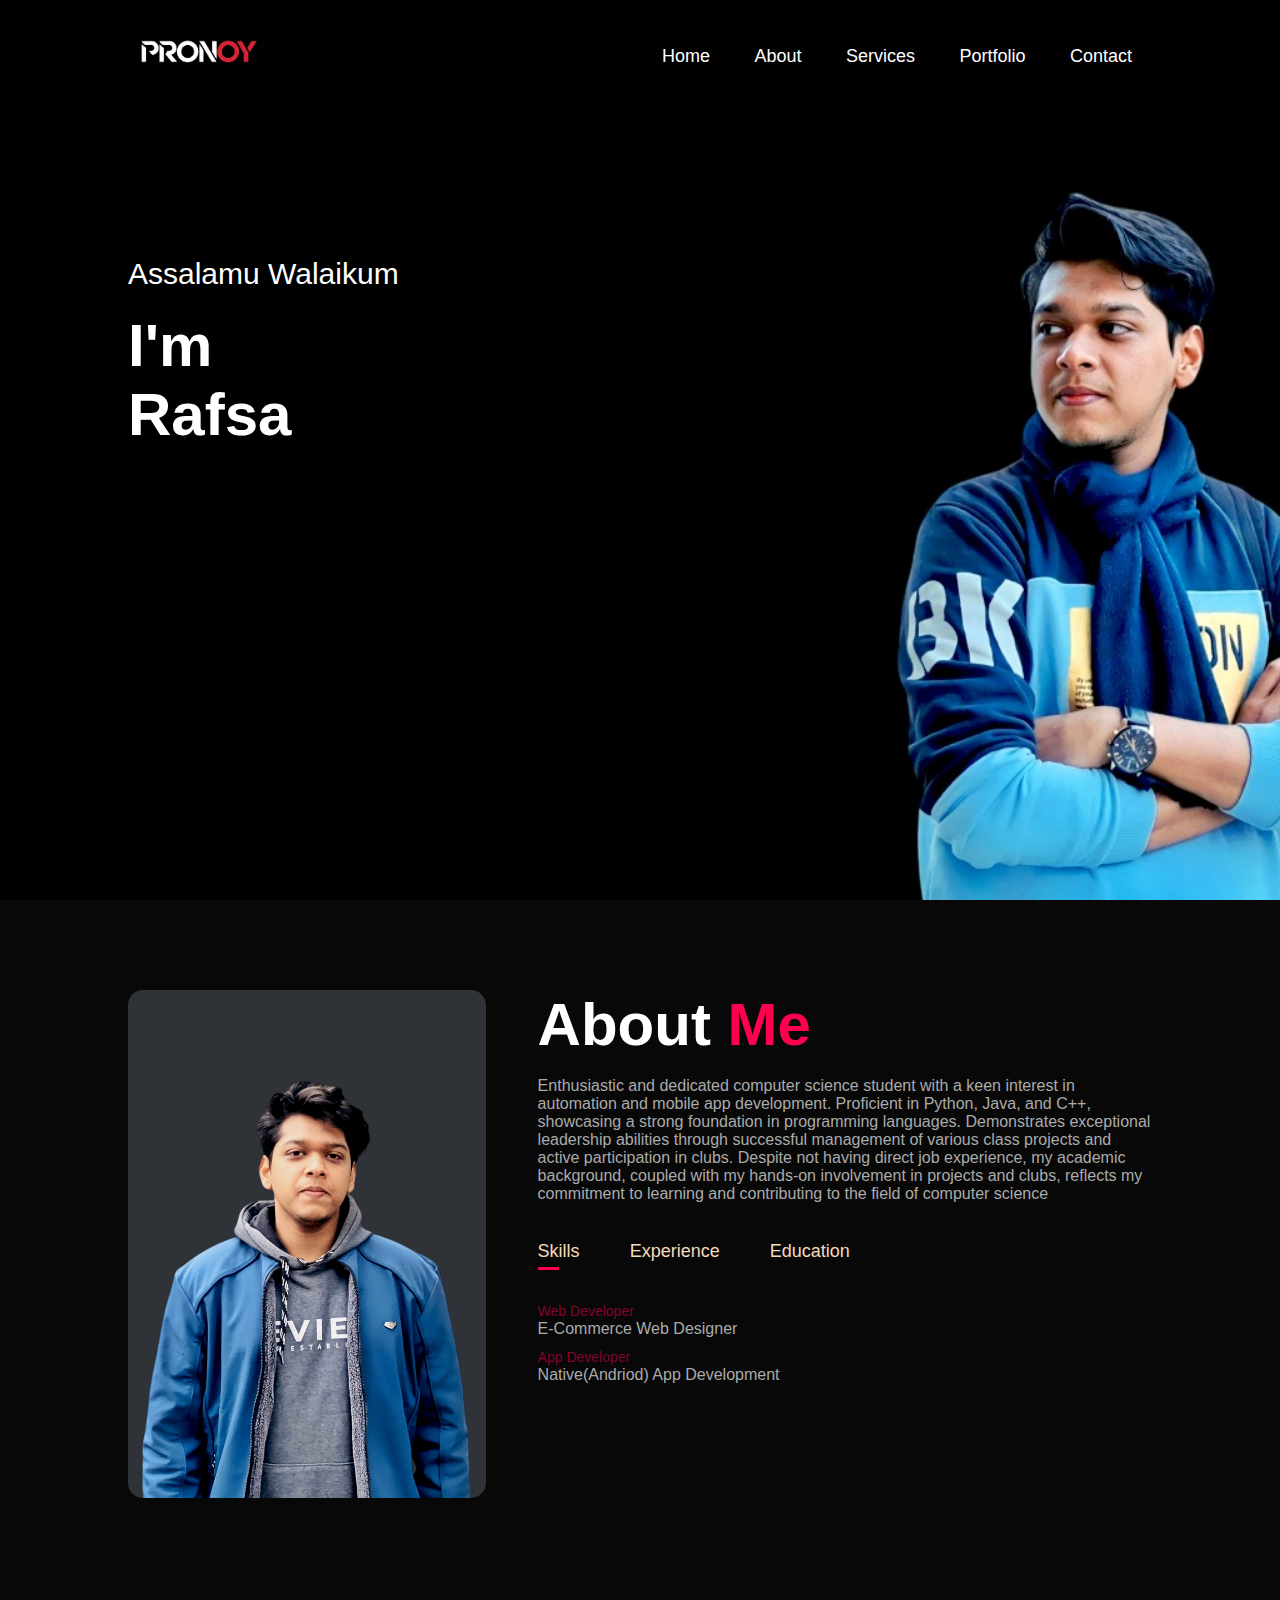
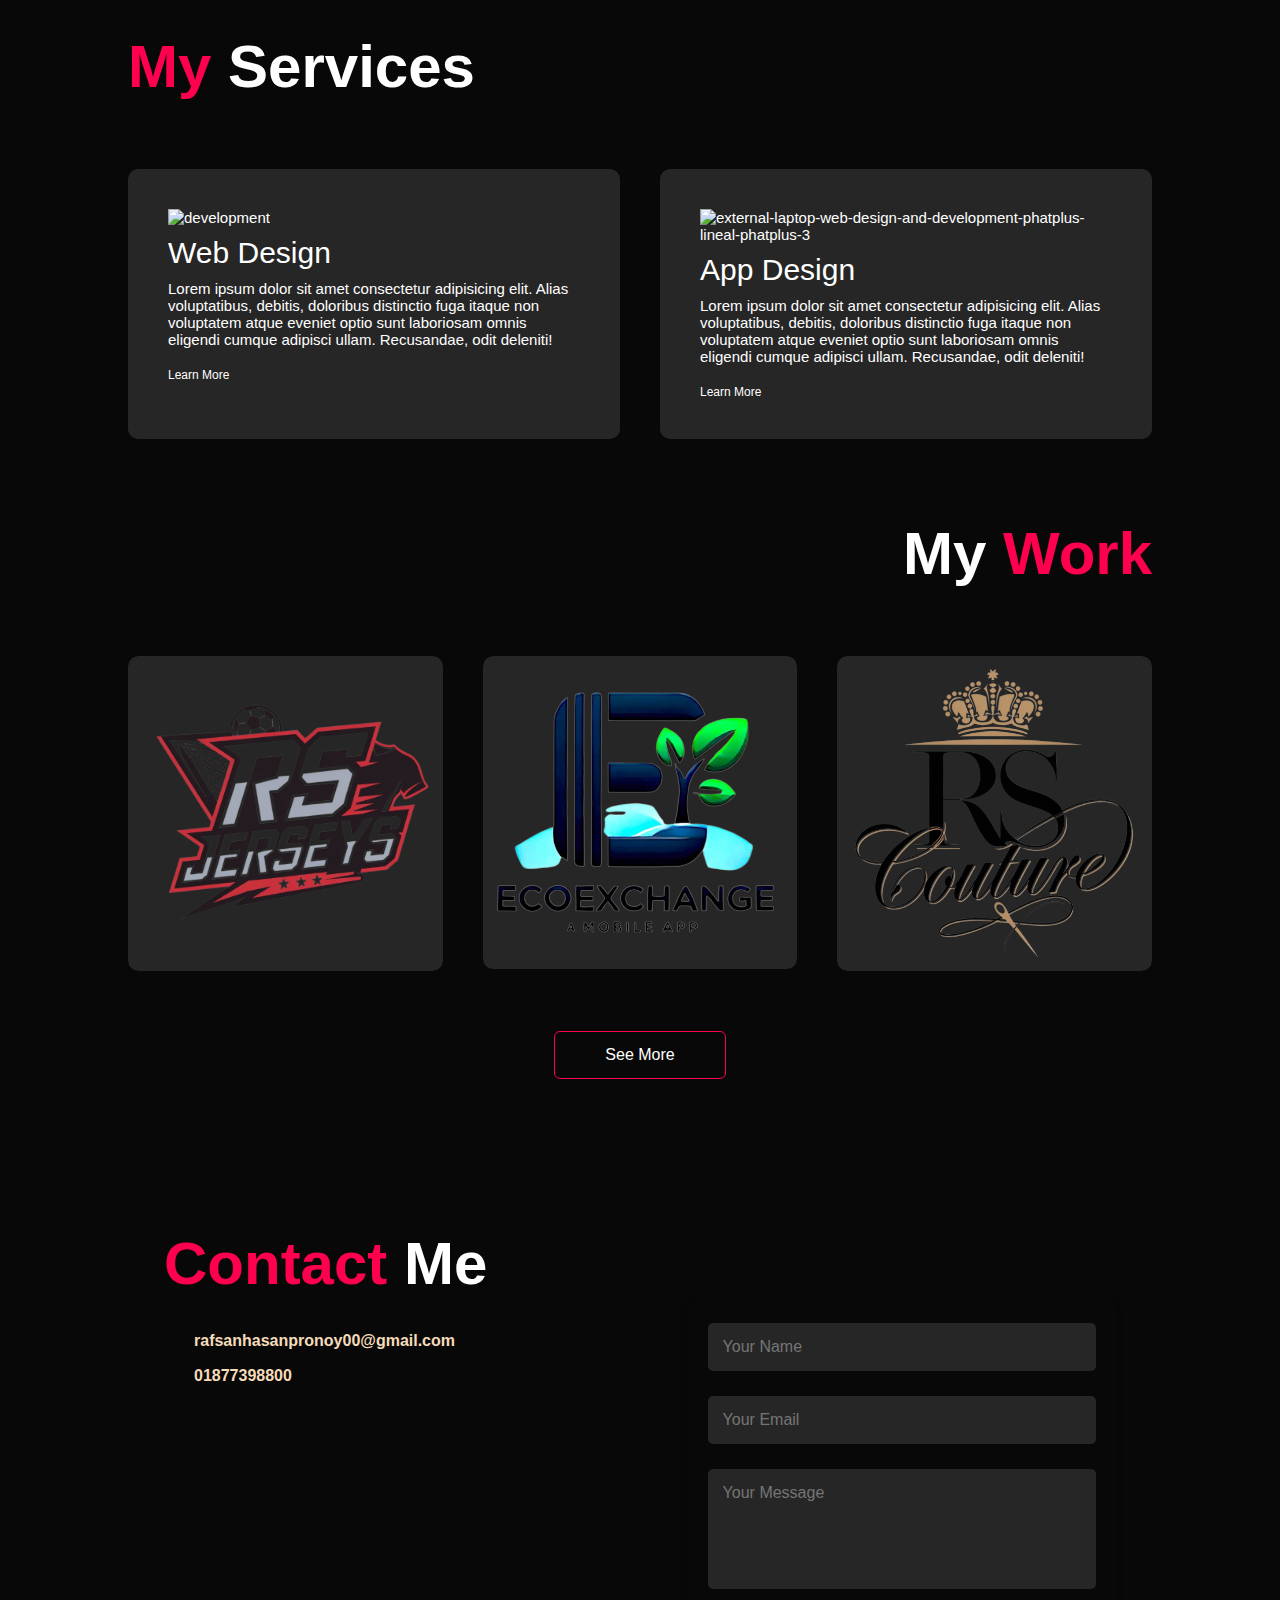
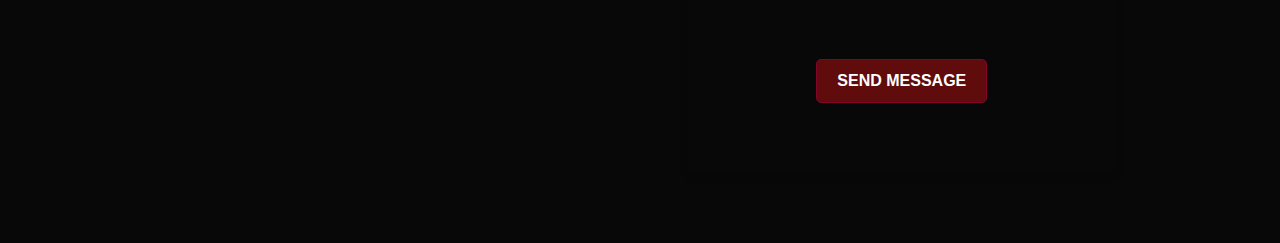
==== PortFolio/index.html @ a1f4406a "Added the Folder" ====
<!DOCTYPE html>
<html lang="en">
<head>
    <meta charset="UTF-8">
    <meta name="viewport" content="width=device-width, initial-scale=1.0">
    <title>Rafsan Hasan Pronoy-Portfolio</title>
    <link rel="stylesheet" href="style.css">
    <script src="https://kit.fontawesome.com/f8e5236bc0.js" crossorigin="anonymous"></script>
</head>
<body>
    <div id="header">
        <div class="container">
          <nav>
            <img src="a-logo-with-the-text-pronoy-the-first-th_iyQfqM7hSHeRl-W7BMYCXw_O1DwcNFFSsayXxVhiLNbMA.jpeg" class="logo">
            <ul>
              <li><a href="#header">Home</a></li>
              <li><a href="#about">About</a></li>
              <li><a href="#services">Services</a></li>
              <li><a href="#portfolio">Portfolio</a></li>
              <li><a href="#contact">Contact</a></li>
            </ul>
          </nav>
          <div class="header-text">
            <p>Assalamu Walaikum </p>
            <h1>I'm <br> <span id="white-text"></span> <span id="red-text"></span></h1>

          </div>
        </div>
    </div>
      


      <div id="about">
        <div class="container">
          <div class="row">
            <div class="aboutc1">
             <img src="WhatsApp Image 2025-01-14 at 8.00-Photoroom (3).jpg" alt="">
            </div>
            <div class="aboutc2">
              <h1 class="subtitle">About <span>Me</span></h1><br>
                 <p>Enthusiastic and dedicated computer science student with a keen interest in automation and mobile app development.

                 Proficient in Python, Java, and C++, showcasing a strong foundation in programming languages. Demonstrates exceptional leadership abilities through successful management of various class projects and active participation in clubs.
  
                 Despite not having direct job experience, my academic background, coupled with my hands-on involvement in projects and clubs, reflects my commitment to learning and contributing to the field of computer science</p>           <br>
            <div class="tabtitles">
              <p class="tablinks activelinks" onclick="opentab('skill')">Skills</p>
              <p class="tablinks" onclick="opentab('experience')">Experience</p>
              <p class="tablinks" onclick="opentab('education')">Education</p>

            </div>
            <div class="tabcontents active" id="skill">
              <ul>
                <li><span>Web Developer</span><br>E-Commerce Web Designer</li>
                <li><span>App Developer</span><br>Native(Andriod) App Development</li>
              </ul>
            </div>
            <div class="tabcontents" id="experience">
              <ul>
                <li><span>Web Developer</span><br>FreeLance</li>
                <li><span>App Developer</span><br>FreeLance</li>
              </ul>
            </div>
            <div class="tabcontents" id="education">
              <ul>
                <li><span>Web Developer</span><br>E-Commerce Web Designer</li>
                <li><span>App Developer</span><br>Native(Andriod) App Development</li>
              </ul>
            </div>
            </div>
          </div>
        </div>
      </div>


      <div id="services">
        <div class="container">
          <h1 class="subtitle"><span>My</span> Services</h1><br>
             <div class="servicelist">
              
              <div>
                <img width="64" height="64" src="https://img.icons8.com/pulsar-line/48/FA5252/development.png" alt="development"/>                <h2>Web Design</h2>
                <p>Lorem ipsum dolor sit amet consectetur adipisicing elit. Alias voluptatibus, debitis, doloribus distinctio fuga itaque non voluptatem atque eveniet optio sunt laboriosam omnis eligendi cumque adipisci ullam. Recusandae, odit deleniti!</p>
                <a href="#">Learn More</a>
              </div>

              <div>
                <img width="64" height="64" src="https://img.icons8.com/external-phatplus-lineal-phatplus/64/FA5252/external-laptop-web-design-and-development-phatplus-lineal-phatplus-3.png" alt="external-laptop-web-design-and-development-phatplus-lineal-phatplus-3"/>
                <h2>App Design</h2>
                <p>Lorem ipsum dolor sit amet consectetur adipisicing elit. Alias voluptatibus, debitis, doloribus distinctio fuga itaque non voluptatem atque eveniet optio sunt laboriosam omnis eligendi cumque adipisci ullam. Recusandae, odit deleniti!</p>
                <a href="#">Learn More</a>
              </div>
             </div>
        </div>
      </div>


      <div id="portfolio">

        <div class="container">
          <h1 class="subtitle">My <span>Work</span></h1><br>
       
          <div class="worklist">
            <div class="work">
              <img src="work1.png" alt="">
              <div class="layer">
               <h3>Rs Jerseys - An-E-Commerce-Website-for-Jerseys</h3>
               <p>Rs Jerseys is a premier online retail platform specializing in a wide array of high-quality jerseys. Our website serves as the ultimate destination for jersey enthusiasts, offering a diverse selection of products from various sports teams and seasons.
               </p>
               <a href="https://github.com/RH-Pronoy/Rs-Jerseys-An-E-Commerce-Website-for-Jerseys"><i class="fa fa-external-link" aria-hidden="true"></i>
               </a>
              </div>
            </div>

            <div class="work">
              <img src="work2.png">
              <div class="layer">
                <h3>Eco-Exchange - MObile App</h3>
                <p>Lorem, ipsum dolor sit amet consectetur adipisicing elit. Illo, aperiam explicabo, voluptate animi asperiores architecto commodi, provident magnam hic vero cumque nihil quis repudiandae ducimus. Suscipit iste vel earum possimus.
 
                </p>
                <a href="#"><i class="fa fa-external-link" aria-hidden="true"></i>
                </a>
               </div>
            </div>

            <div class="work">
              <img src="work3.png">
              <div class="layer">
                <h3>Rs Couture - Redefining-Online-Clothing-Shopping</h3>
                <p>Rs Couture is a dynamic e-commerce platform that redefines the shopping experience for fashion enthusiasts. With an extensive collection of apparel for men, women, and children, the website is designed to cater to diverse tastes and preferences, offering something for everyone.
                </p>
                <a href="https://github.com/RH-Pronoy/Rs-Couture-Redefining-Online-Clothing-Shopping"><i class="fa fa-external-link" aria-hidden="true"></i>
                </a>
               </div>
              </div>
            </div>
          </div>
          <a href="https://github.com/RH-Pronoy?tab=repositories" class="btn">See More</a>
        </div>
      </div>

      <div id="contact">
        <div class="container">
          <h1 class="subtitle"><span>Contact</span> Me</h1>
            <div class="row">
                <div class="contact-left">
                    
                    <p><i class="fas fa-envelope"></i> rafsanhasanpronoy00@gmail.com</p>
                    <p><i class="fas fa-phone-alt"></i> 01877398800</p>
                    <div class="social-icons">
                        <a href="https://www.facebook.com/rafsanhasan.pronoy.9"><i class="fab fa-facebook"></i></a>
                        <a href="https://x.com/Rafsanpronoy"><i class="fa-brands fa-x-twitter"></i></a>
                        <a href="https://www.instagram.com/rafsanhasanpronoy/"><i class="fab fa-instagram"></i></a>
                        <a href="https://github.com/RH-Pronoy"><i class="fa-brands fa-github"></i></a>
                    </div>
                </div>
                <div class="contact-right">
                  <form action="submit_form.php" method="post">
                    <input type="text" name="name" placeholder="Your Name" required />
                    <input type="email" name="email" placeholder="Your Email" required />
                    <textarea name="message" placeholder="Your Message" rows="5" required></textarea>
                    <button type="submit" class="btn">Send Message</button>
                </form>
                
              </div>
              
            </div>
        </div>
    </div>
    


      
      <script>
        var tablinks = document.getElementsByClassName("tablinks");
        var tabcontents = document.getElementsByClassName("tabcontents");
      
        function opentab(tabname) {
          for (tablink of tablinks) {
            tablink.classList.remove("activelinks");
          }
          for (tabcontent of tabcontents) {
            tabcontent.classList.remove("active");
          }
          event.currentTarget.classList.add("activelinks");
          document.getElementById(tabname).classList.add("active");
        }
       
  document.addEventListener("DOMContentLoaded", () => {
    const firstPart = "Rafsan Hasan"; // White text
    const secondPart = "Pronoy"; // Red text

    const whiteSpan = document.getElementById("white-text");
    const redSpan = document.getElementById("red-text");

    let firstIndex = 0; // Index for the first part
    let secondIndex = 0; // Index for the second part

    function typeFirstPart() {
      if (firstIndex < firstPart.length) {
        whiteSpan.textContent += firstPart[firstIndex];
        firstIndex++;
        setTimeout(typeFirstPart, 150); // Adjust speed as needed
      } else {
        typeSecondPart(); // Start typing the second part
      }
    }

    function typeSecondPart() {
      if (secondIndex < secondPart.length) {
        redSpan.textContent += secondPart[secondIndex];
        secondIndex++;
        setTimeout(typeSecondPart, 150); // Adjust speed as needed
      }
    }

    typeFirstPart(); // Start typing the first part
  });
</script>

     
      
</body>
</html>
---- PortFolio/style.css ----
*{
    margin: 0;
    padding: 0;
    font-family: 'Poppins',sans-serif;
    box-sizing: border-box;
}


body{
    background: #080808;
    color: #fff;
}



#header{
    width: 100%;
    height: 100vh;
    background-size: cover;
    background-image: url(WhatsApp\ Image\ 2025-01-14\ at\ 8.00-Photoroom.jpg);
    background-position: center;
}
.container{
    padding: 10px 10%;
}
nav{
    display: flex;
    align-items: center;
    justify-content: space-between;
    flex-wrap: wrap;
}

.logo{
    width: 140px;
}

nav ul li{
    display: inline-block;
    list-style: none;
    margin: 10px 20px;
}
nav ul li a{
    color: #fff;
    text-decoration: none;
    font-size: 18px;
    position: relative;
}

nav ul li a::after{
    content: '';
    width: 0;
    height: 3px;
    background: #ff004f;
    position: absolute;
    left: 0;
    bottom: -6px;
    transition: 0.5s;
}

nav ul li a:hover::after{
width: 100%;
}
.header-text{
    margin-top: 15%;
    font-size: 30px;
}

  
.header-text h1{
    margin-top: 20px;
    font-size: 60px;
}

.header-text h1 span{
    color: #ff004f;
}

#white-text {
    color: white;
  }
  
  #red-text {
    color: red;
  }
  
#about{
    padding: 80px 0;
    color: #ababab;
}
.row{
    display: flex;
    justify-content: space-between;
    flex-wrap: wrap;
}
.aboutc1{
    flex-basis: 35%;
}
.aboutc1 img{
    width: 100%;
    border-radius: 15px;
}
.aboutc2{
    flex-basis: 60%;
}
.subtitle{
    font-size: 60px;
    font-weight: 600;
    color: #fff;
}
.aboutc2 h1 span{
    color: #ff004f;
}
.tabtitles{
display: flex;
margin: 20px 0 40px;
color: #f5dbb9;
}
.tablinks{
margin-right: 50px;
font-size: 18px;
font-weight: 500;
cursor: pointer;
position: relative;
}
.tablinks::after{
    content: '';
    width: 0;
    height: 3px;
    background: #ff004f;
    position: absolute;
    left: 0;
    bottom: -8px;
    transition: 0.5s;
}
.tablinks.activelinks::after{
width: 50%;
}

.tabcontents ul li{
    list-style: none;
    margin: 10px 0;
}
.tabcontents ul li span{
   color: #83032c;
   font-size: 14px;
}


.tabcontents{
    display: none;
}
.tabcontents.active{
    display: block;
    }
    
#services h1 span{
        color: #ff004f;
    }

#services{
    padding: 30px 0;
}

.servicelist{
    display: grid;
    grid-template-columns: repeat(auto-fit, minmax(250px,1fr));
    grid-gap: 40px;
    margin-top: 50px;

}

.servicelist div{
    background: #262626;
    padding: 40px;
    font-size: 15px;
    font-weight: 300;
    border-radius: 10px;
    transition: background 0.5s, transform 0.5s;
}
.servicelist div img{
    margin-bottom: 10px;
 }

 .servicelist div h2{
    font-size: 30px;
    font-weight: 500;
    margin-bottom: 10px;
 }

 .servicelist div a{
    font-size: 12px;
    margin-top: 20px;
    text-decoration: none;
    color:#fff;
    display: inline-block;
 }

 .servicelist div:hover{
    background: #7f0a2f;
   transform: translateY(-10px);
}


#portfolio{
    padding: 30px 0;
}
#portfolio h1{
    text-align: right;
}
#portfolio h1 span{
    color: #ff004f;
}
.worklist{
    display: grid;
    grid-template-columns: repeat(auto-fit, minmax(250px,1fr));
    grid-gap: 40px;
    margin-top: 50px;

}

.work{
    border-radius: 10px;
    position: relative;
    overflow: hidden;
}

.work img{
    border-radius: 10px;
    width: 100%;
    display: block;
    background-color: #262626;
    transition: 0.5s;
}
.layer {
    width: 100%;
    height: 0;
    background: linear-gradient(rgba(0, 0, 0, 0.6), #8e0933);
    border-radius: 10px;
    position: absolute;
    left: 0;
    bottom: 0;
    overflow: hidden;
    display: flex;
    align-items: center;
    justify-content: center;
    flex-direction: column;
    padding: 0 40px;
    text-align: center;
    font-size: 14px;
    transition: height 0.5s;
}
.layer h3{
    font-weight: 500;
    margin-bottom: 20px;
}
.layer a{
    margin-top: 20px;
    color: #8e0933;
    text-decoration: none;
    font-size: 18px;
    line-height: 60px;
    background: #f5dbb9;
    width: 60px;
    height: 60px;
    border-radius: 50%;
    text-align: center;
}
.work:hover img{
    transform: scale(1.1);
}
.work:hover .layer{
   height: 100%;
}
.btn {
    display: block;
    margin: 50px auto;
    width: fit-content;
    border: 1px solid #ff004f;
    padding: 14px 50px;
    border-radius: 6px;
    text-decoration: none;
    color: #fff;
    transition: background 0.5s;
}

.btn:hover {
    background: #ff004f;
}


/* General Styles */
#contact {
    padding: 50px 20px;
   
}

#contact h1 span{
    color: #ff004f;
}
#contact .container {
    max-width: 1200px;
    margin: 10px auto;
}

#contact .row {
    display: flex;
    align-items: flex-start;
    justify-content: space-between;
    flex-wrap: wrap;
}

/* Contact Left Styling */
.contact-left {
    flex: 1;
    max-width: 45%;
    padding: 20px;
}

.contact-left {
    font-size: 36px;
    font-weight: bold;
    color: #fff;
    margin-bottom: 20px;
}

.contact-left p {
    font-size: 16px;
    color: #f5dbb9;
    line-height: 1.6;
    margin: 10px 0;
    display: flex;
    align-items: center;
    gap: 10px;
}

.contact-left p i {
    font-size: 18px;
    color: #ff004f;
}

.contact-left .social-icons {
    margin-top: 20px;
}

.contact-left .social-icons a {
    font-size: 20px;
    color: #555;
    margin: 0 10px;
    text-decoration: none;
    transition: color 0.3s ease;
}

.contact-left .social-icons a:hover {
    color: #ff004f;
}

/* Contact Right Styling */
.contact-right {
    flex: 1;
    max-width: 45%;
    padding: 20px;
    box-shadow: 0px 4px 10px rgba(0, 0, 0, 0.1);
    border-radius: 8px;
}

.contact-right form {
    display: flex;
    flex-direction: column;
    gap: 15px;
}

.contact-right input,
.contact-right textarea {
    width: 100%;
    padding: 15px;
    border: 0px;
    background: #262626;
    border-radius: 5px;
    font-size: 16px;
    outline: none;
    margin: 5px 0px;
    color: #fff;
}

.contact-right input:focus,
.contact-right textarea:focus {
    border-color: #ff004f;
}

.contact-right textarea {
    resize: none;
}

.contact-right .btn {
    display: inline-block;
    background: #600c0c;
    color: #fff;
    padding: 12px 20px;
    font-size: 16px;
    font-weight: bold;
    text-transform: uppercase;
    border-radius: 5px;
    cursor: pointer;
    transition: background 0.3s ease;
    border-color: #83032c;
}

.contact-right .btn:hover {
    background: #e00045;
}

/* Responsive Design */
@media (max-width: 768px) {
    #contact .row {
        flex-direction: column;
    }

    .contact-left,
    .contact-right {
        max-width: 100%;
        flex: 1 1 100%;
        text-align: center;
    }

    .contact-right {
        margin-top: 20px;
    }
}
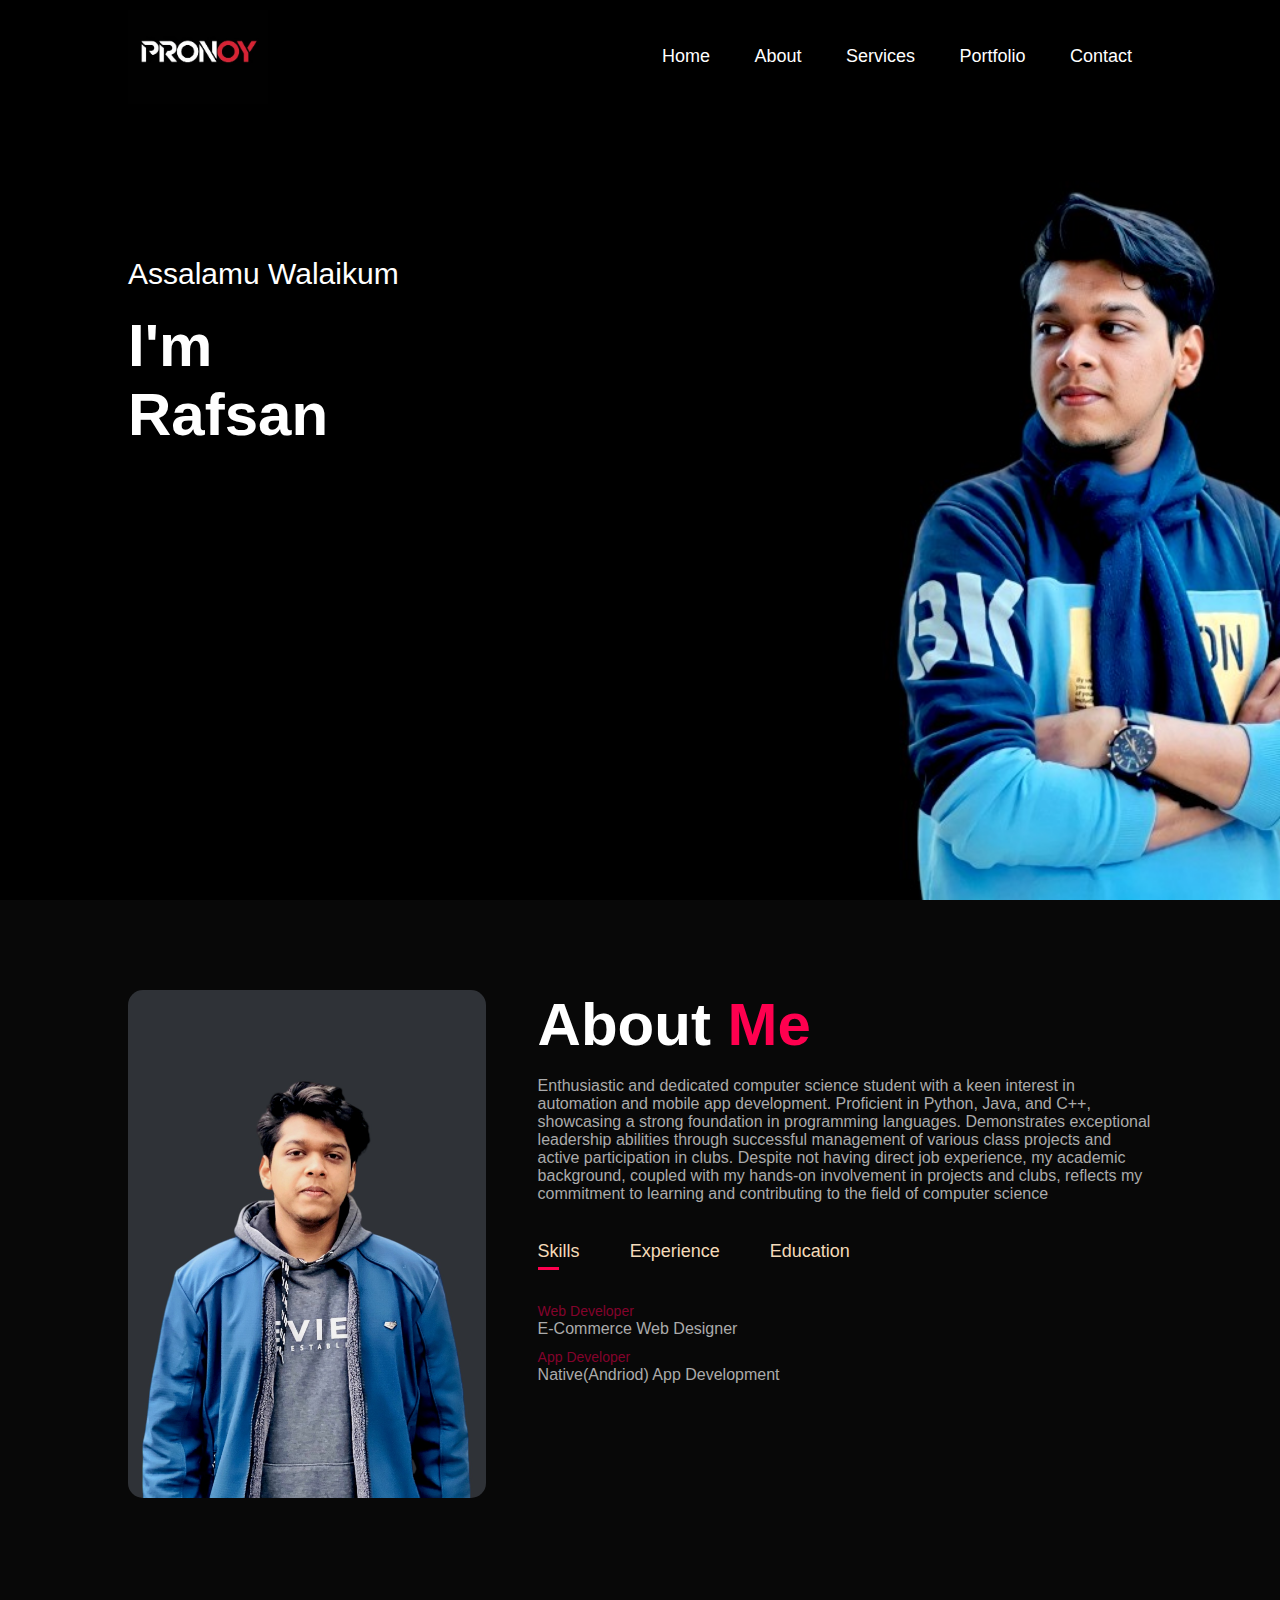
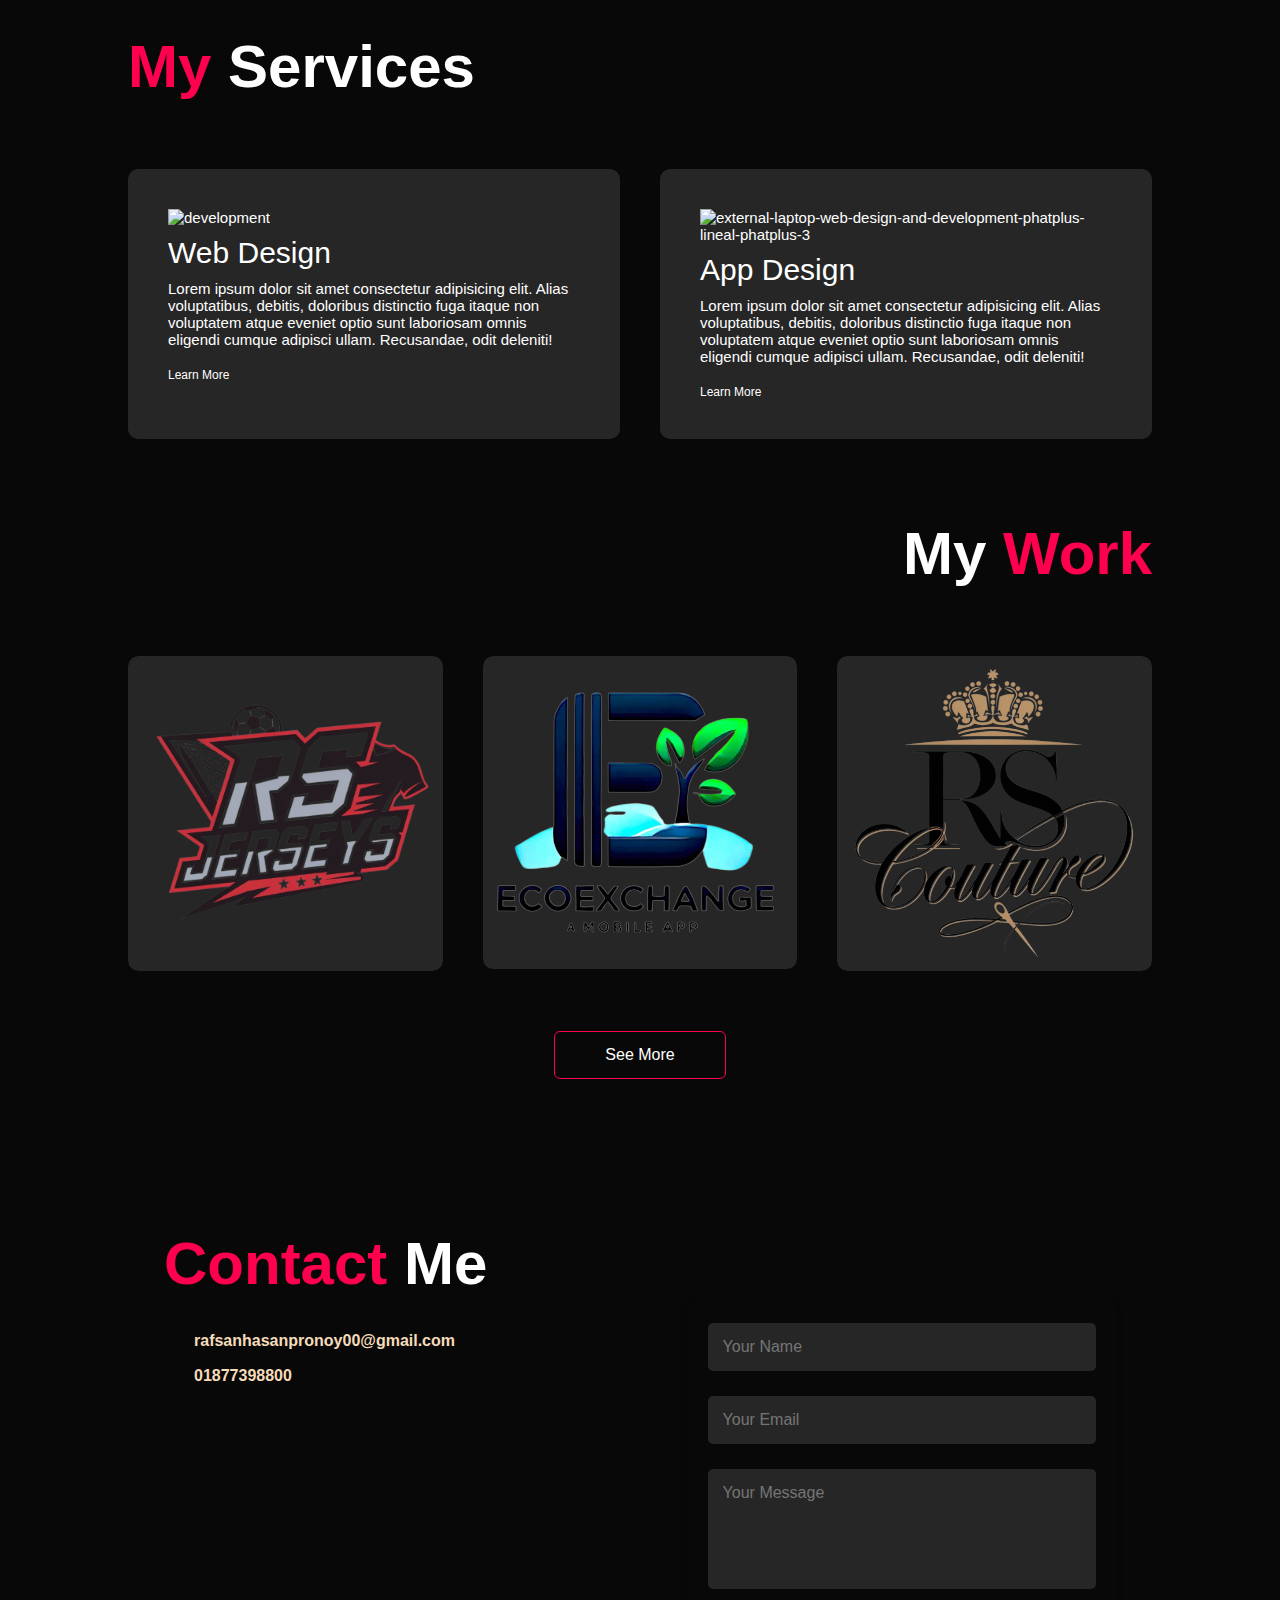
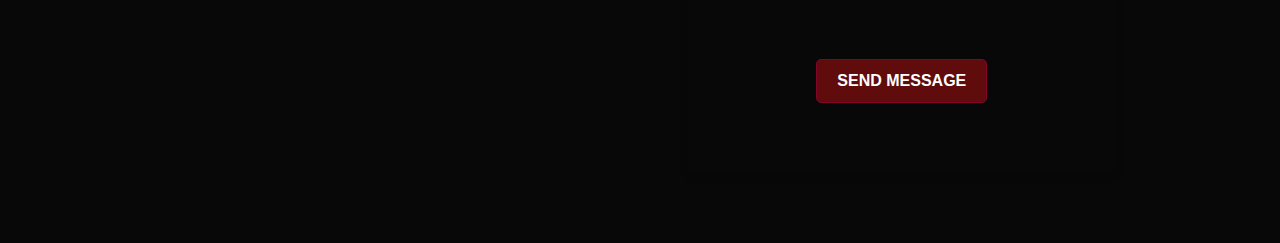
==== commit 817da830: "Added the Link of Rs Jersey" ====
--- a/PortFolio/index.html
+++ b/PortFolio/index.html
@@ -107,7 +107,7 @@
                <h3>Rs Jerseys - An-E-Commerce-Website-for-Jerseys</h3>
                <p>Rs Jerseys is a premier online retail platform specializing in a wide array of high-quality jerseys. Our website serves as the ultimate destination for jersey enthusiasts, offering a diverse selection of products from various sports teams and seasons.
                </p>
-               <a href="https://github.com/RH-Pronoy/Rs-Jerseys-An-E-Commerce-Website-for-Jerseys"><i class="fa fa-external-link" aria-hidden="true"></i>
+               <a href="http://rsjersey.42web.io"><i class="fa fa-external-link" aria-hidden="true"></i>
                </a>
               </div>
             </div>
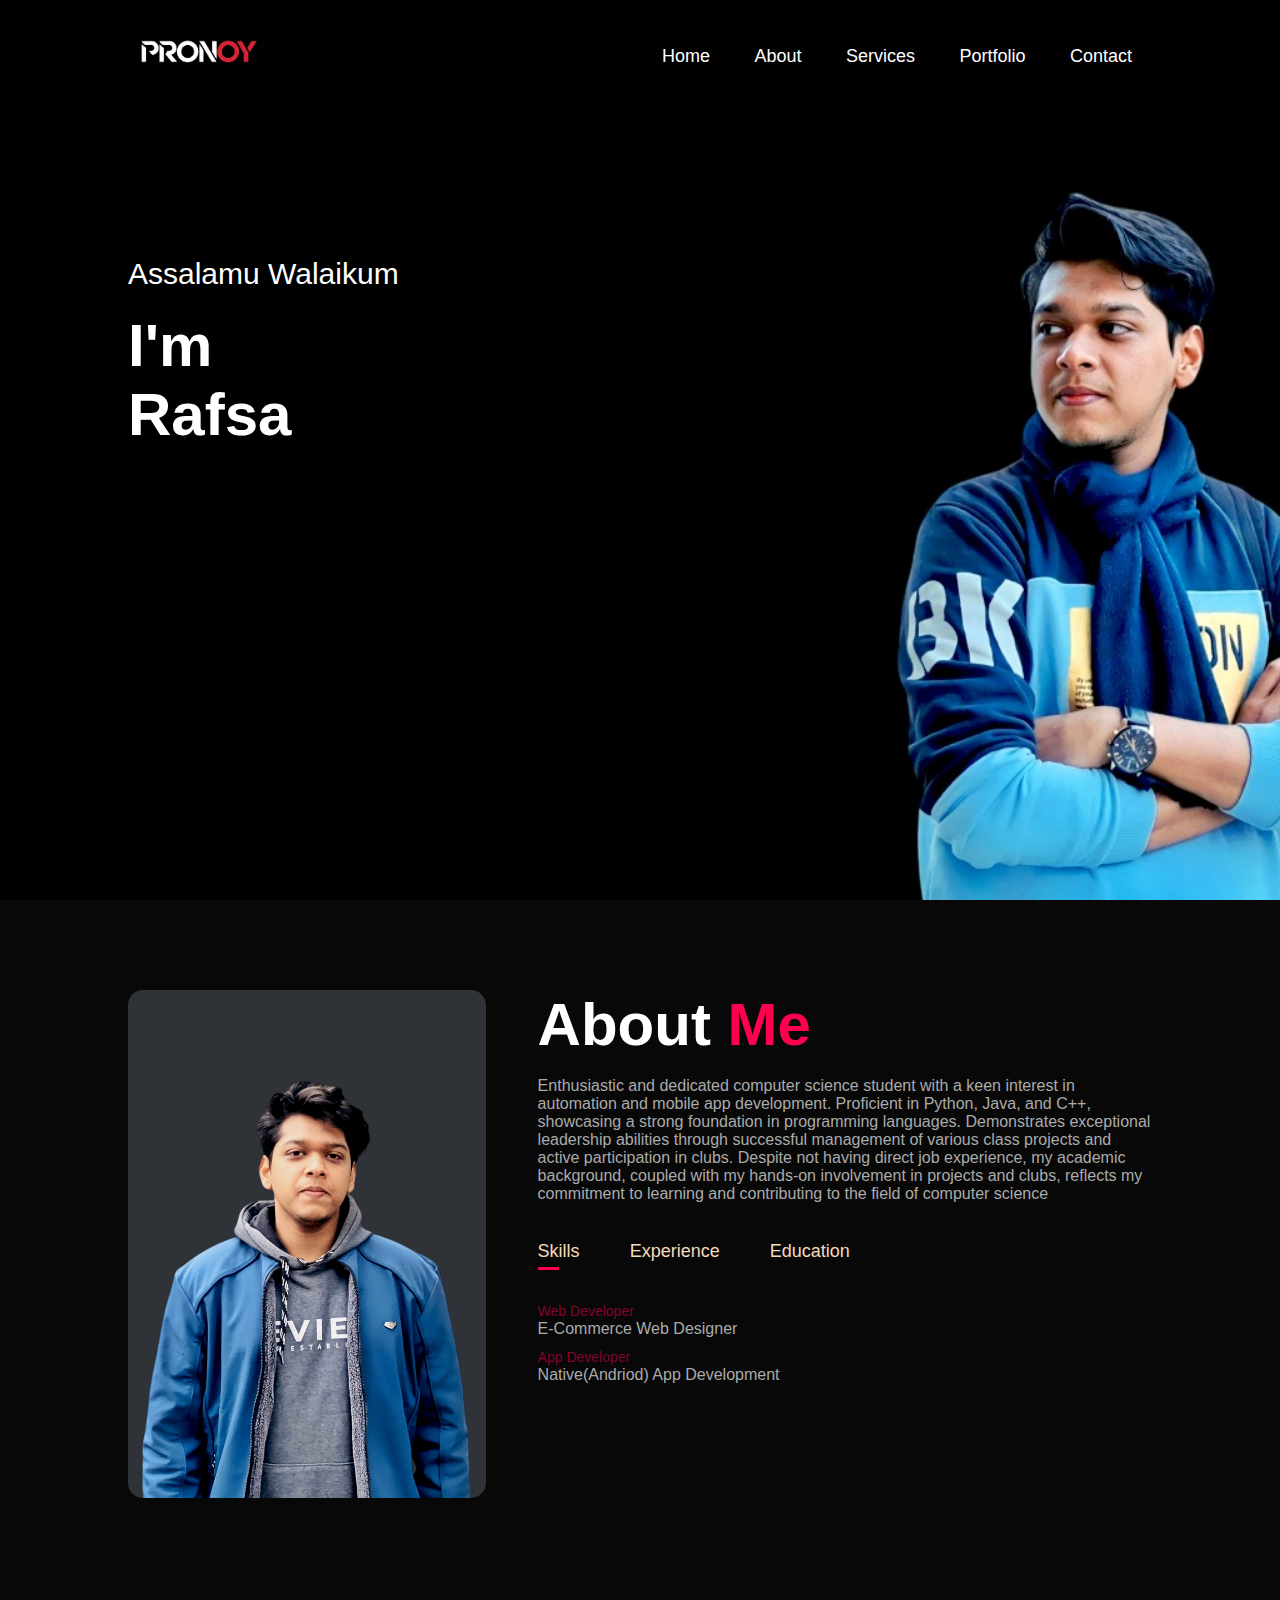
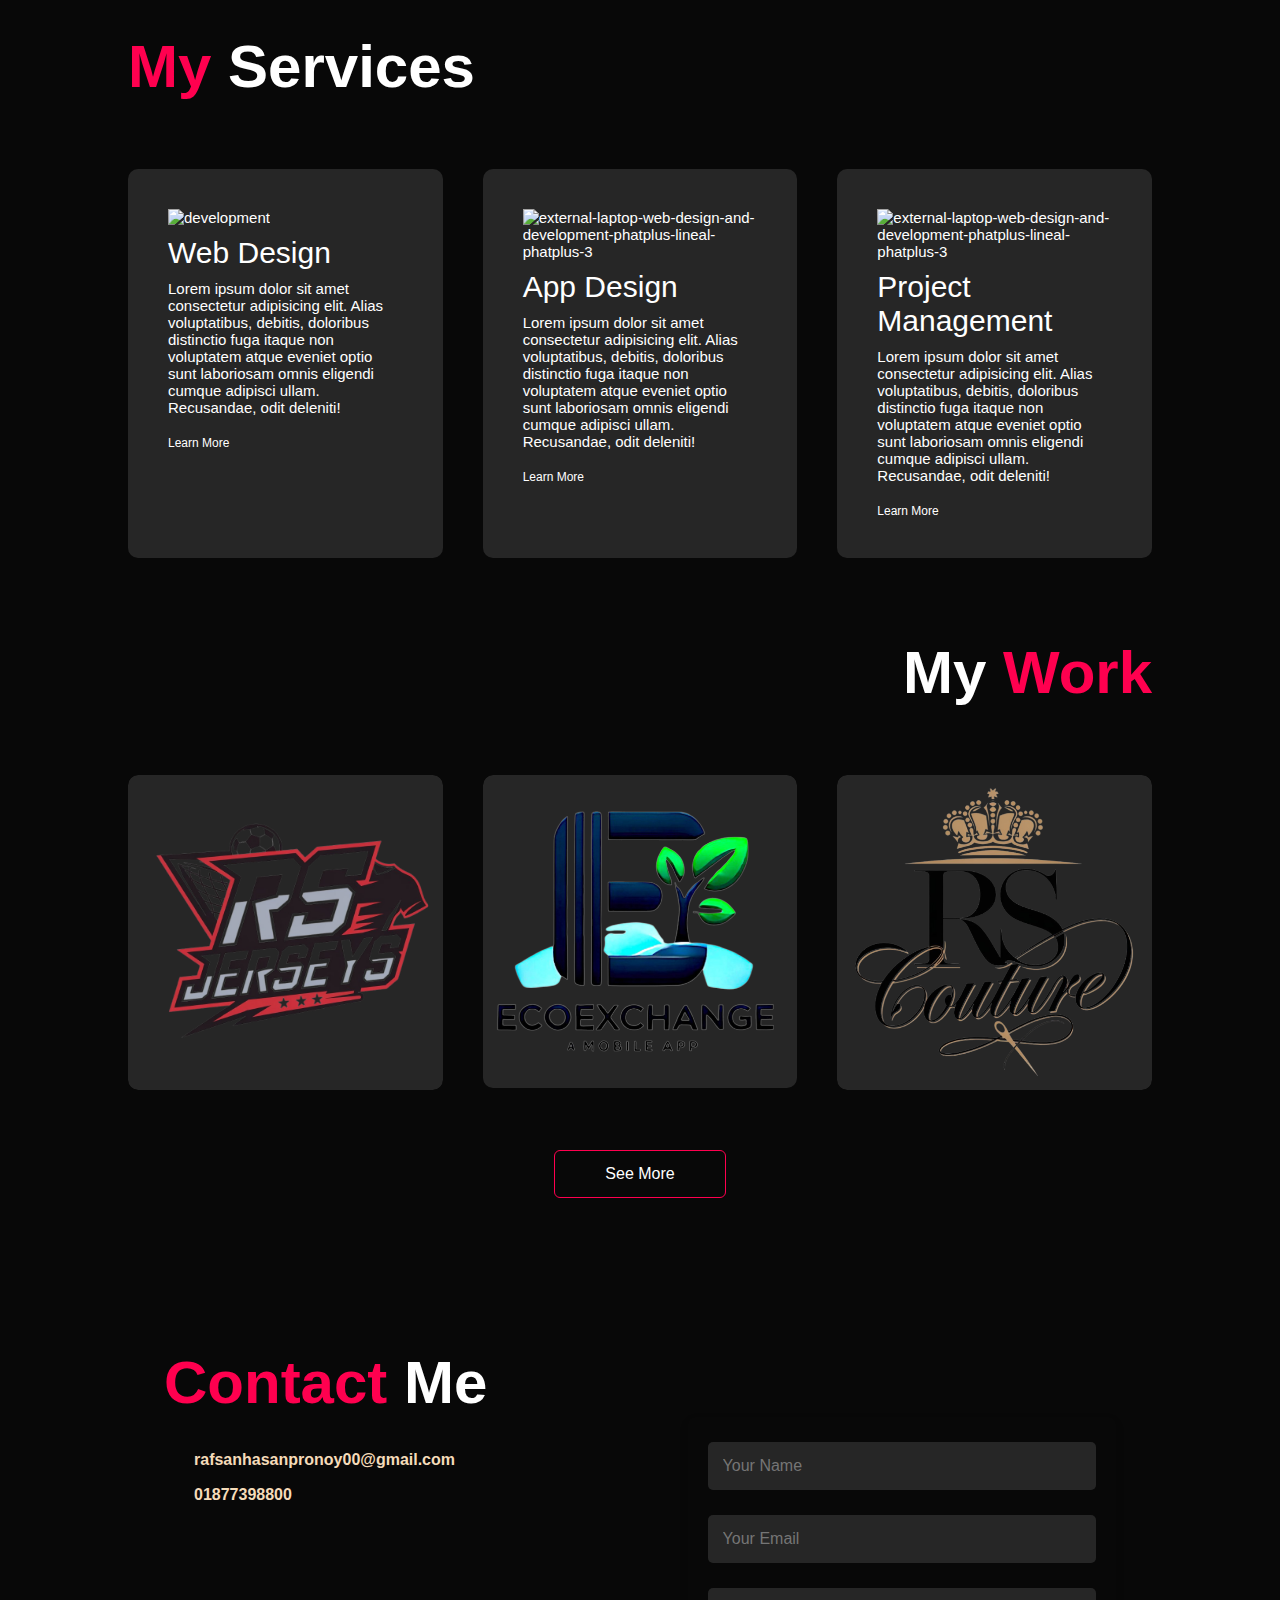
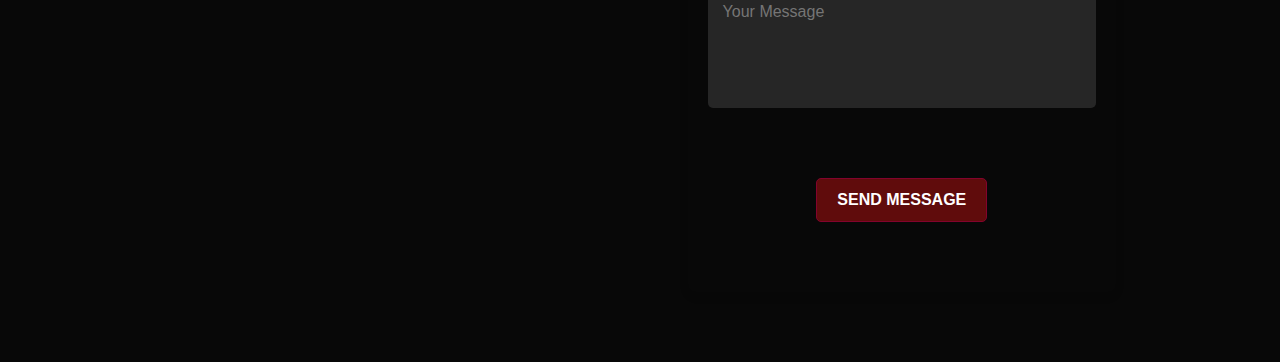
==== commit 7e8c535d: "Added A new service" ====
--- a/PortFolio/index.html
+++ b/PortFolio/index.html
@@ -87,6 +87,13 @@
               <div>
                 <img width="64" height="64" src="https://img.icons8.com/external-phatplus-lineal-phatplus/64/FA5252/external-laptop-web-design-and-development-phatplus-lineal-phatplus-3.png" alt="external-laptop-web-design-and-development-phatplus-lineal-phatplus-3"/>
                 <h2>App Design</h2>
+                <p>Lorem ipsum dolor sit amet consectetur adipisicing elit. Alias voluptatibus, debitis, doloribus distinctio fuga itaque non voluptatem atque eveniet optio sunt laboriosam omnis eligendi cumque adipisci ullam. Recusandae, odit deleniti!</p>
+                <a href="#">Learn More</a>
+              </div>
+
+              <div>
+                <img width="64" height="64" src="https://img.icons8.com/external-phatplus-lineal-phatplus/64/FA5252/external-laptop-web-design-and-development-phatplus-lineal-phatplus-3.png" alt="external-laptop-web-design-and-development-phatplus-lineal-phatplus-3"/>
+                <h2>Project Management</h2>
                 <p>Lorem ipsum dolor sit amet consectetur adipisicing elit. Alias voluptatibus, debitis, doloribus distinctio fuga itaque non voluptatem atque eveniet optio sunt laboriosam omnis eligendi cumque adipisci ullam. Recusandae, odit deleniti!</p>
                 <a href="#">Learn More</a>
               </div>
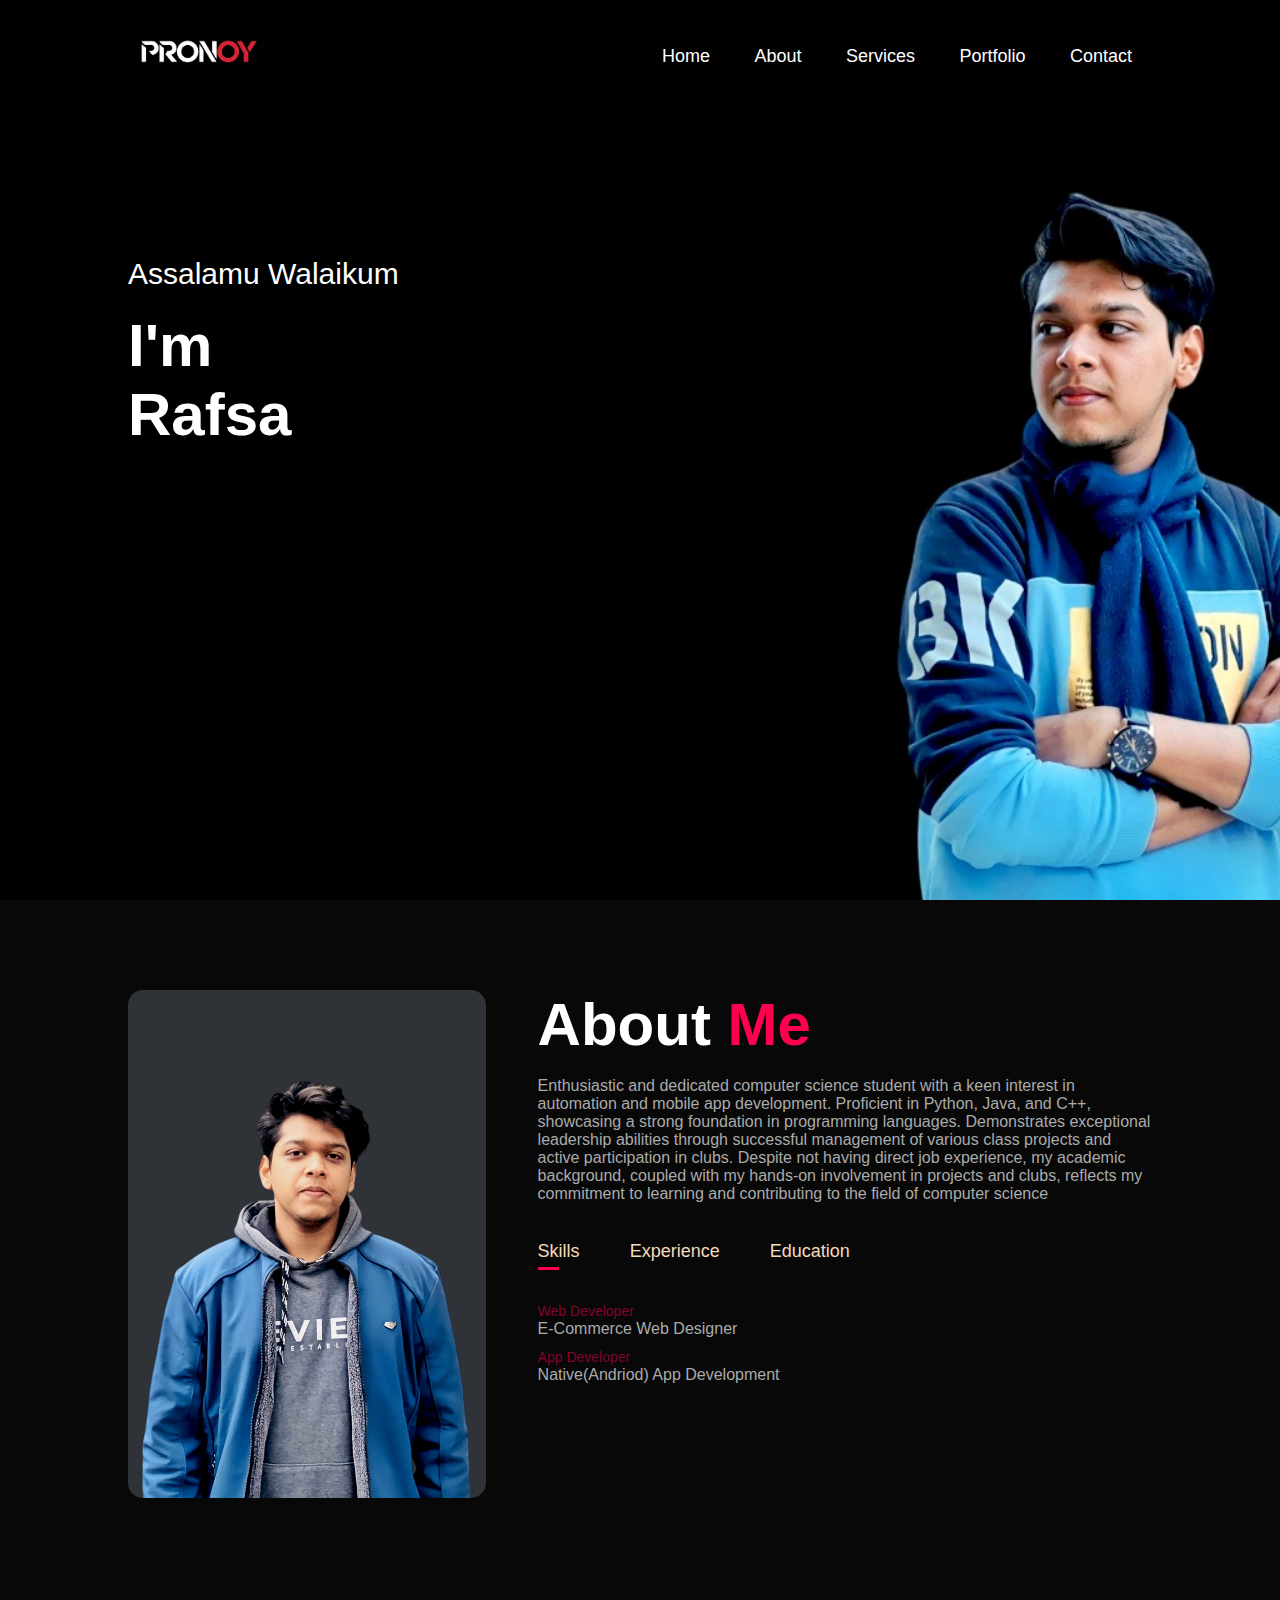
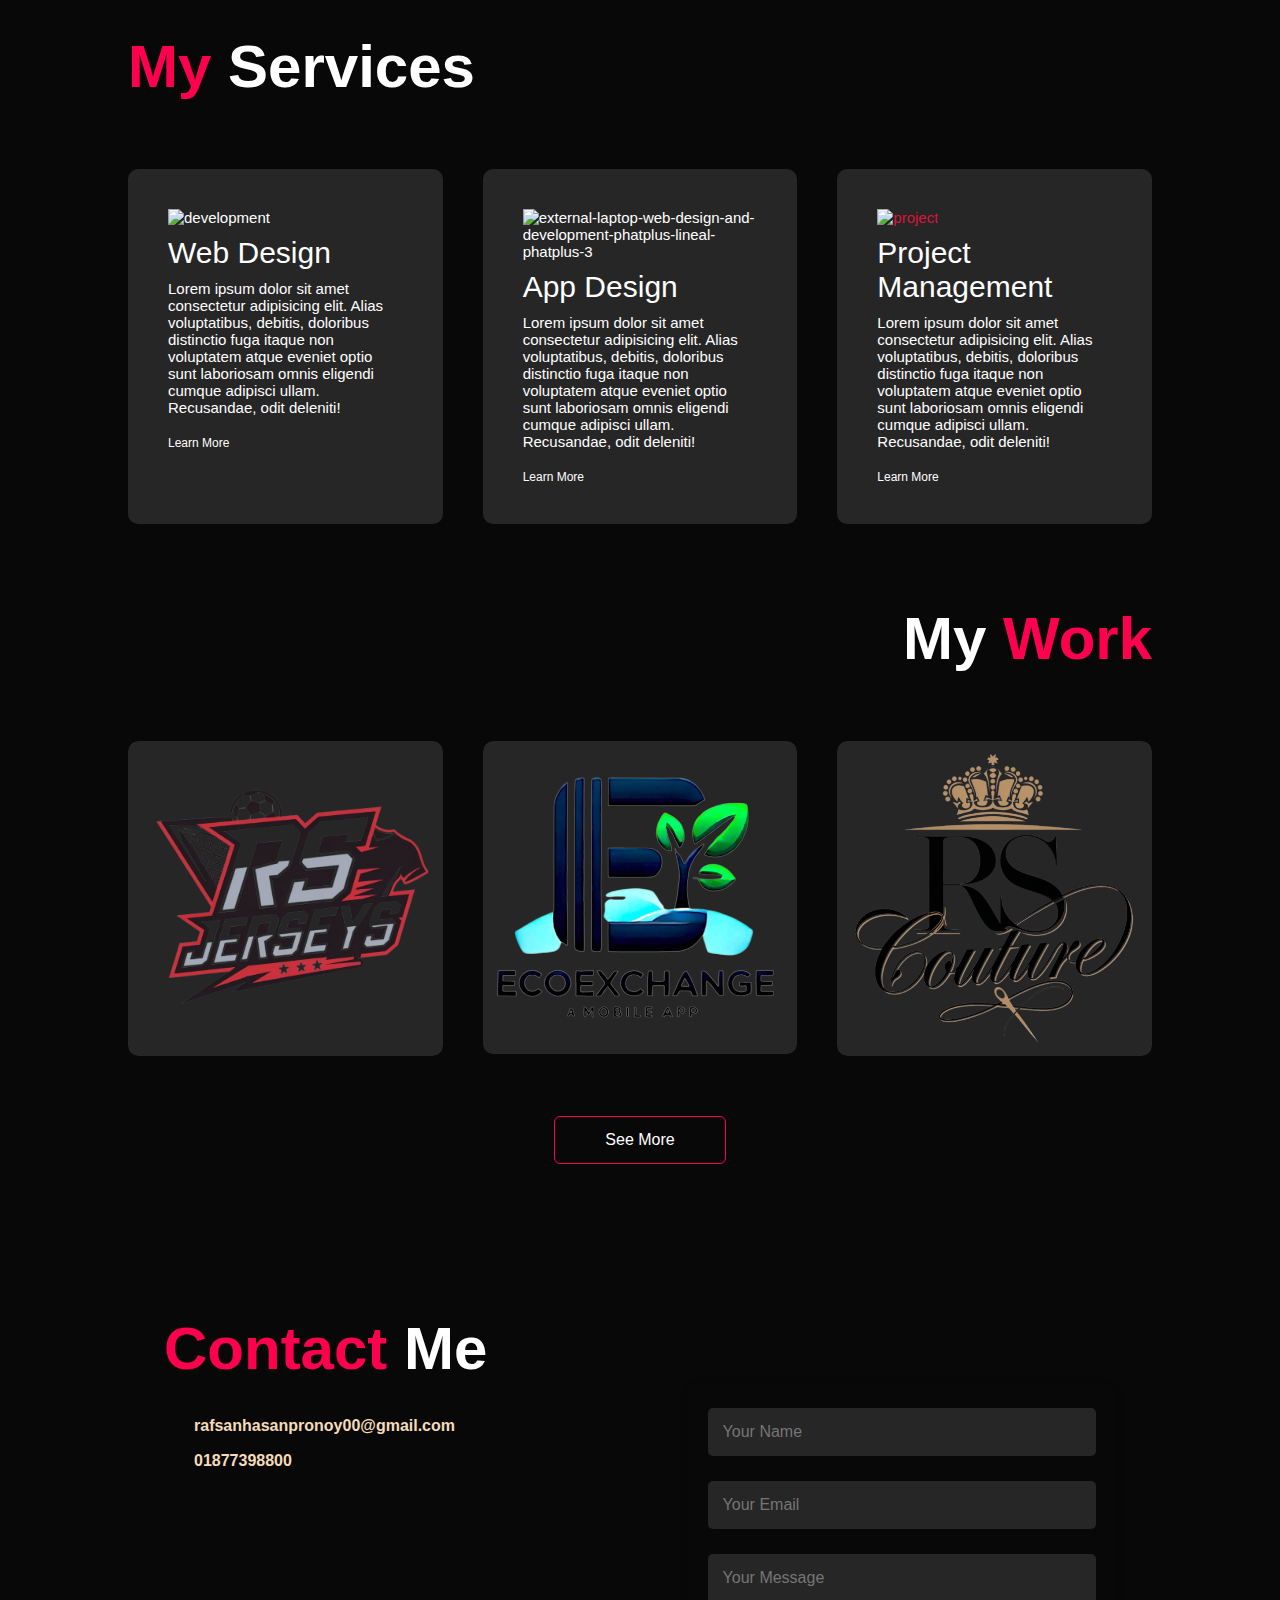
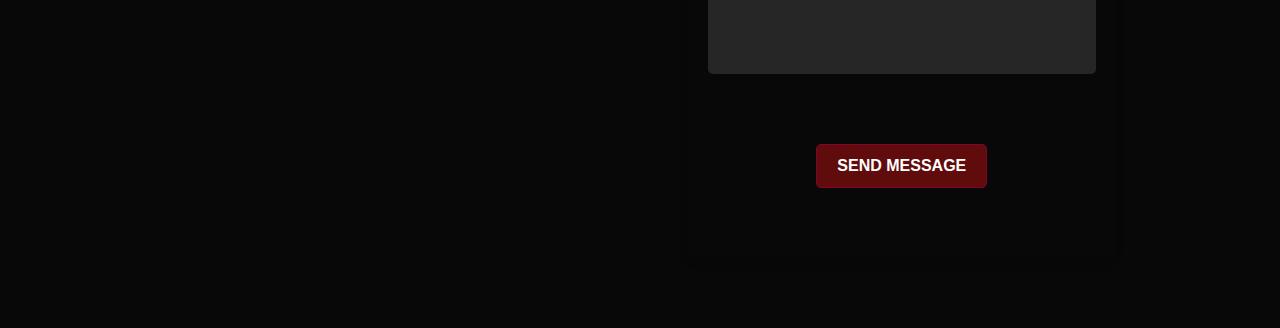
==== commit 2f3f54ff: "Changed the icon of Project Management" ====
--- a/PortFolio/index.html
+++ b/PortFolio/index.html
@@ -92,7 +92,7 @@
               </div>
 
               <div>
-                <img width="64" height="64" src="https://img.icons8.com/external-phatplus-lineal-phatplus/64/FA5252/external-laptop-web-design-and-development-phatplus-lineal-phatplus-3.png" alt="external-laptop-web-design-and-development-phatplus-lineal-phatplus-3"/>
+                <img width="64" height="64" src="https://img.icons8.com/ios/50/FA5252/project.png" alt="project" style="color: crimson;"/>                
                 <h2>Project Management</h2>
                 <p>Lorem ipsum dolor sit amet consectetur adipisicing elit. Alias voluptatibus, debitis, doloribus distinctio fuga itaque non voluptatem atque eveniet optio sunt laboriosam omnis eligendi cumque adipisci ullam. Recusandae, odit deleniti!</p>
                 <a href="#">Learn More</a>
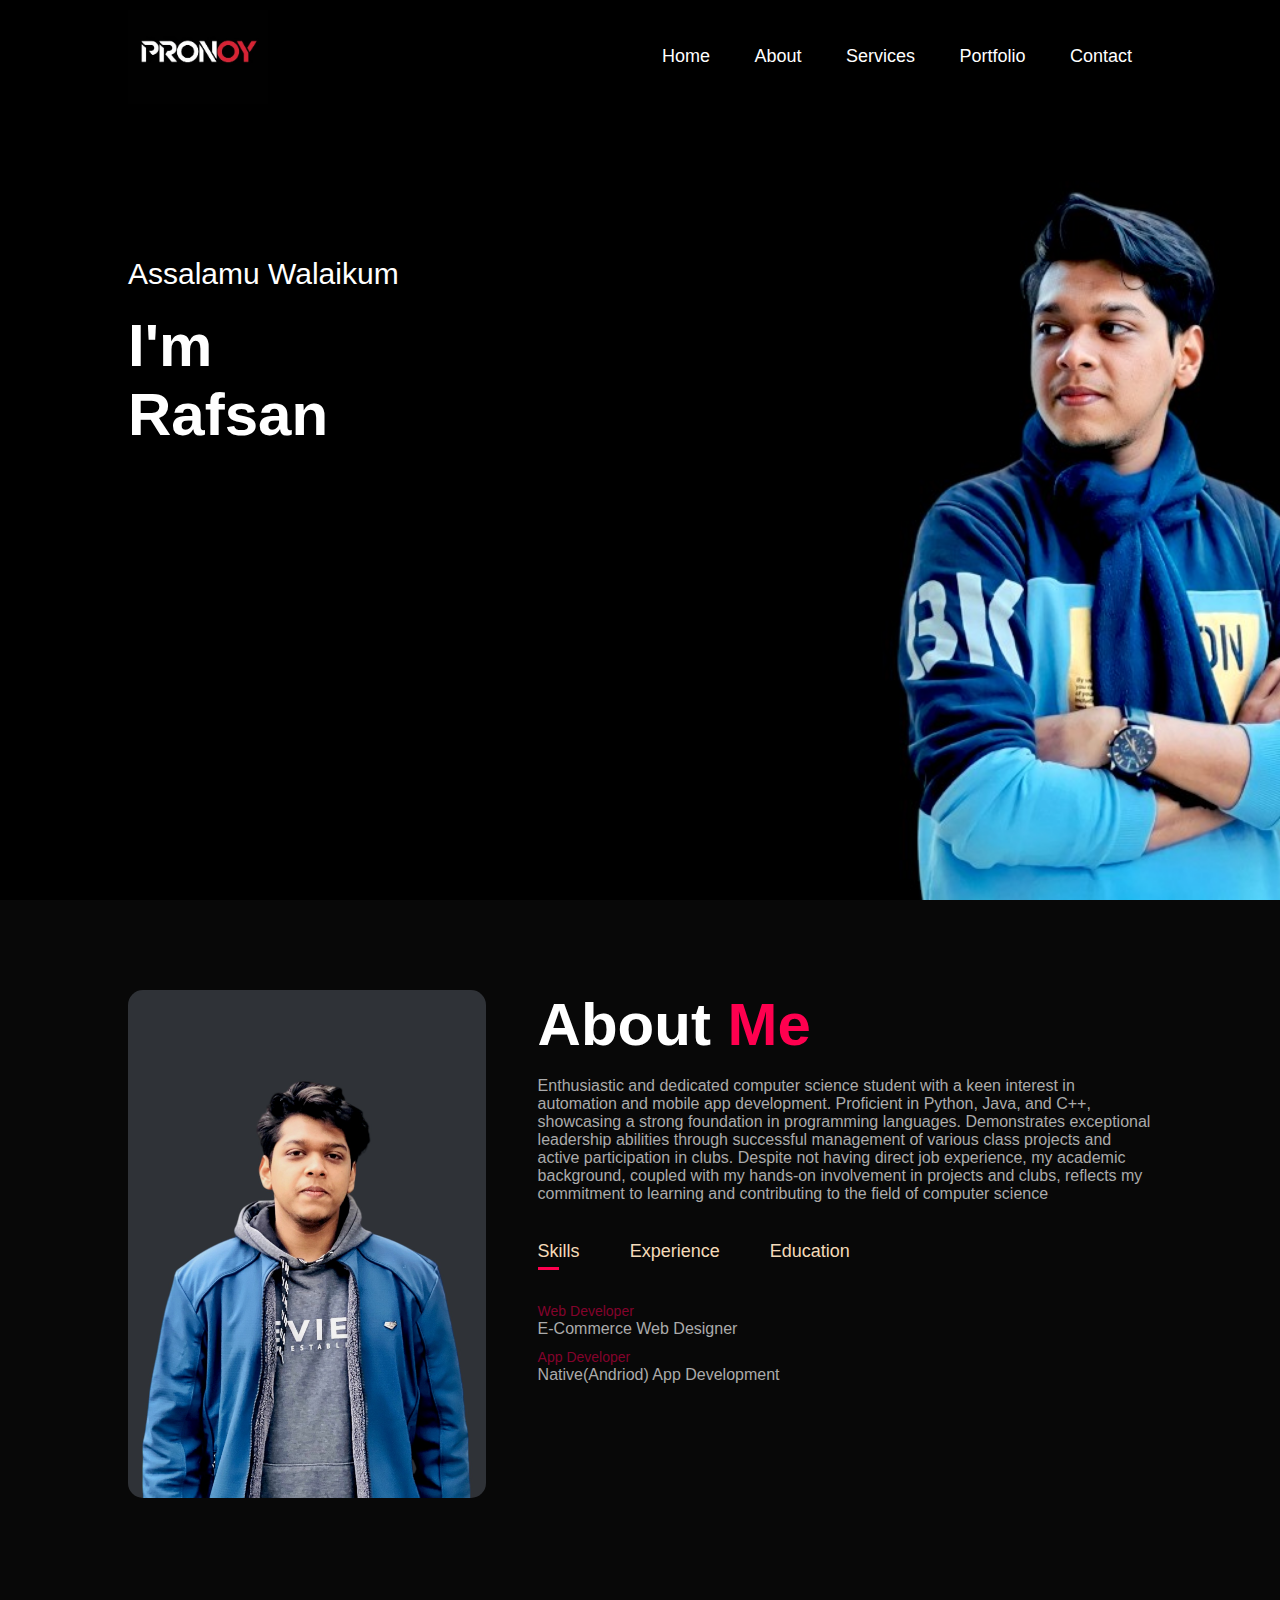
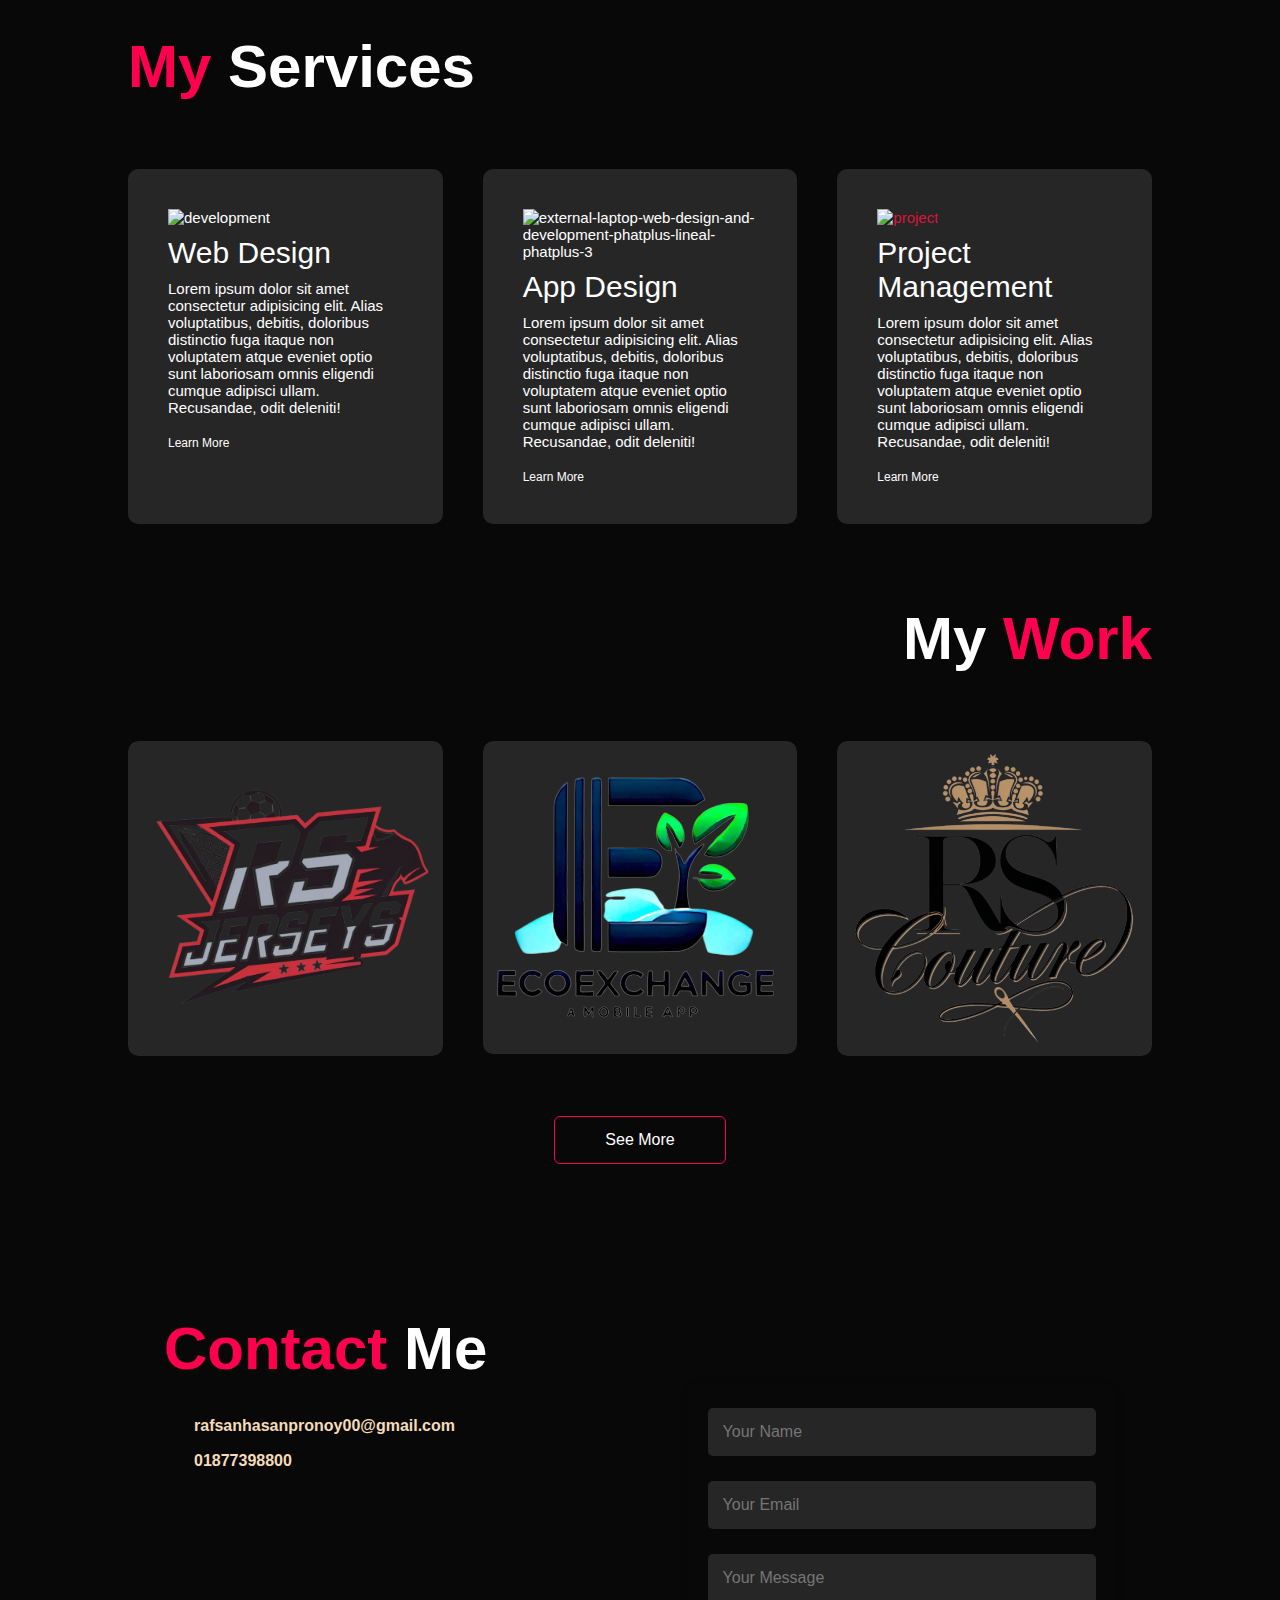
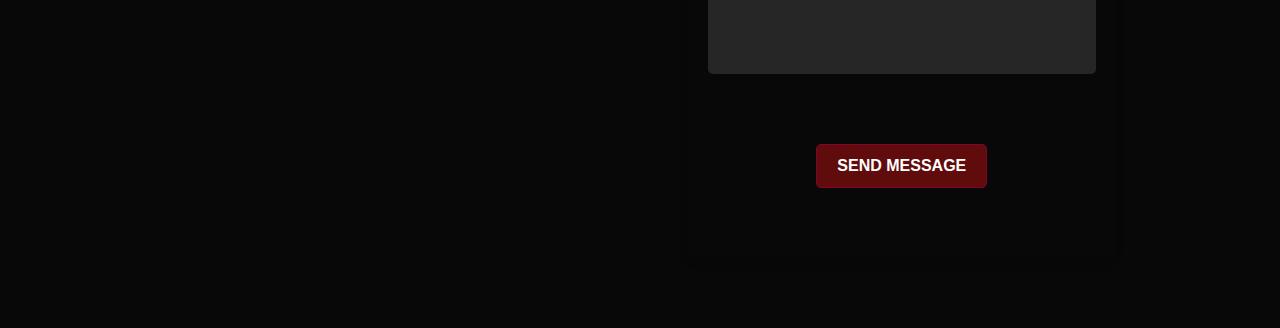
==== commit abf827f6: "Changed the description of EcoExchange" ====
--- a/PortFolio/index.html
+++ b/PortFolio/index.html
@@ -122,9 +122,12 @@
             <div class="work">
               <img src="work2.png">
               <div class="layer">
-                <h3>Eco-Exchange - MObile App</h3>
-                <p>Lorem, ipsum dolor sit amet consectetur adipisicing elit. Illo, aperiam explicabo, voluptate animi asperiores architecto commodi, provident magnam hic vero cumque nihil quis repudiandae ducimus. Suscipit iste vel earum possimus.
- 
+                <h3>Eco-Exchange - A Circular Economy Marketplace</h3>
+                <p>EcoExchange is a sustainability-focused mobile application designed to facilitate 
+                  the exchange, reuse, and sale of second-hand items within local communities. The 
+                  app aims to reduce waste and environmental impact by promoting the reuse of 
+                  products instead of disposal. Users can list items they no longer need, browse items 
+                  available in their local area, and either exchange, donate, or sell their items to others.
                 </p>
                 <a href="#"><i class="fa fa-external-link" aria-hidden="true"></i>
                 </a>
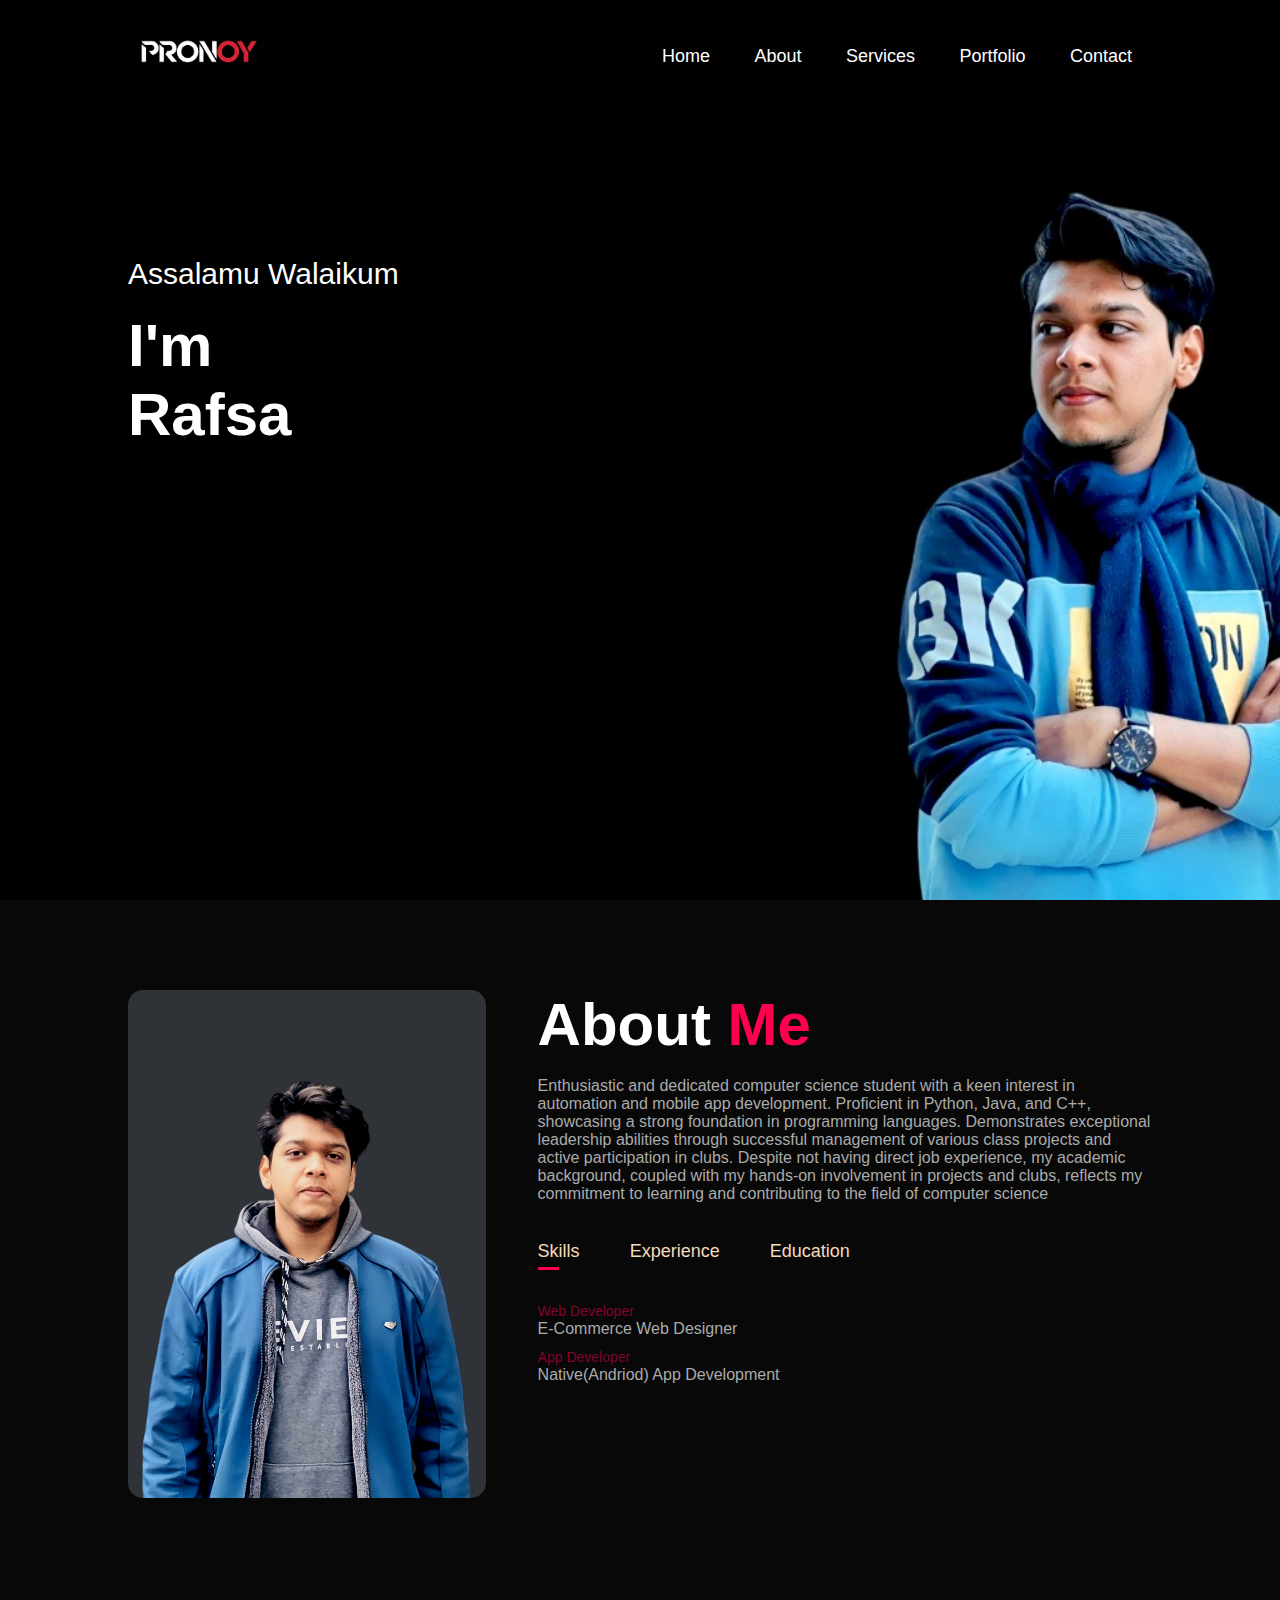
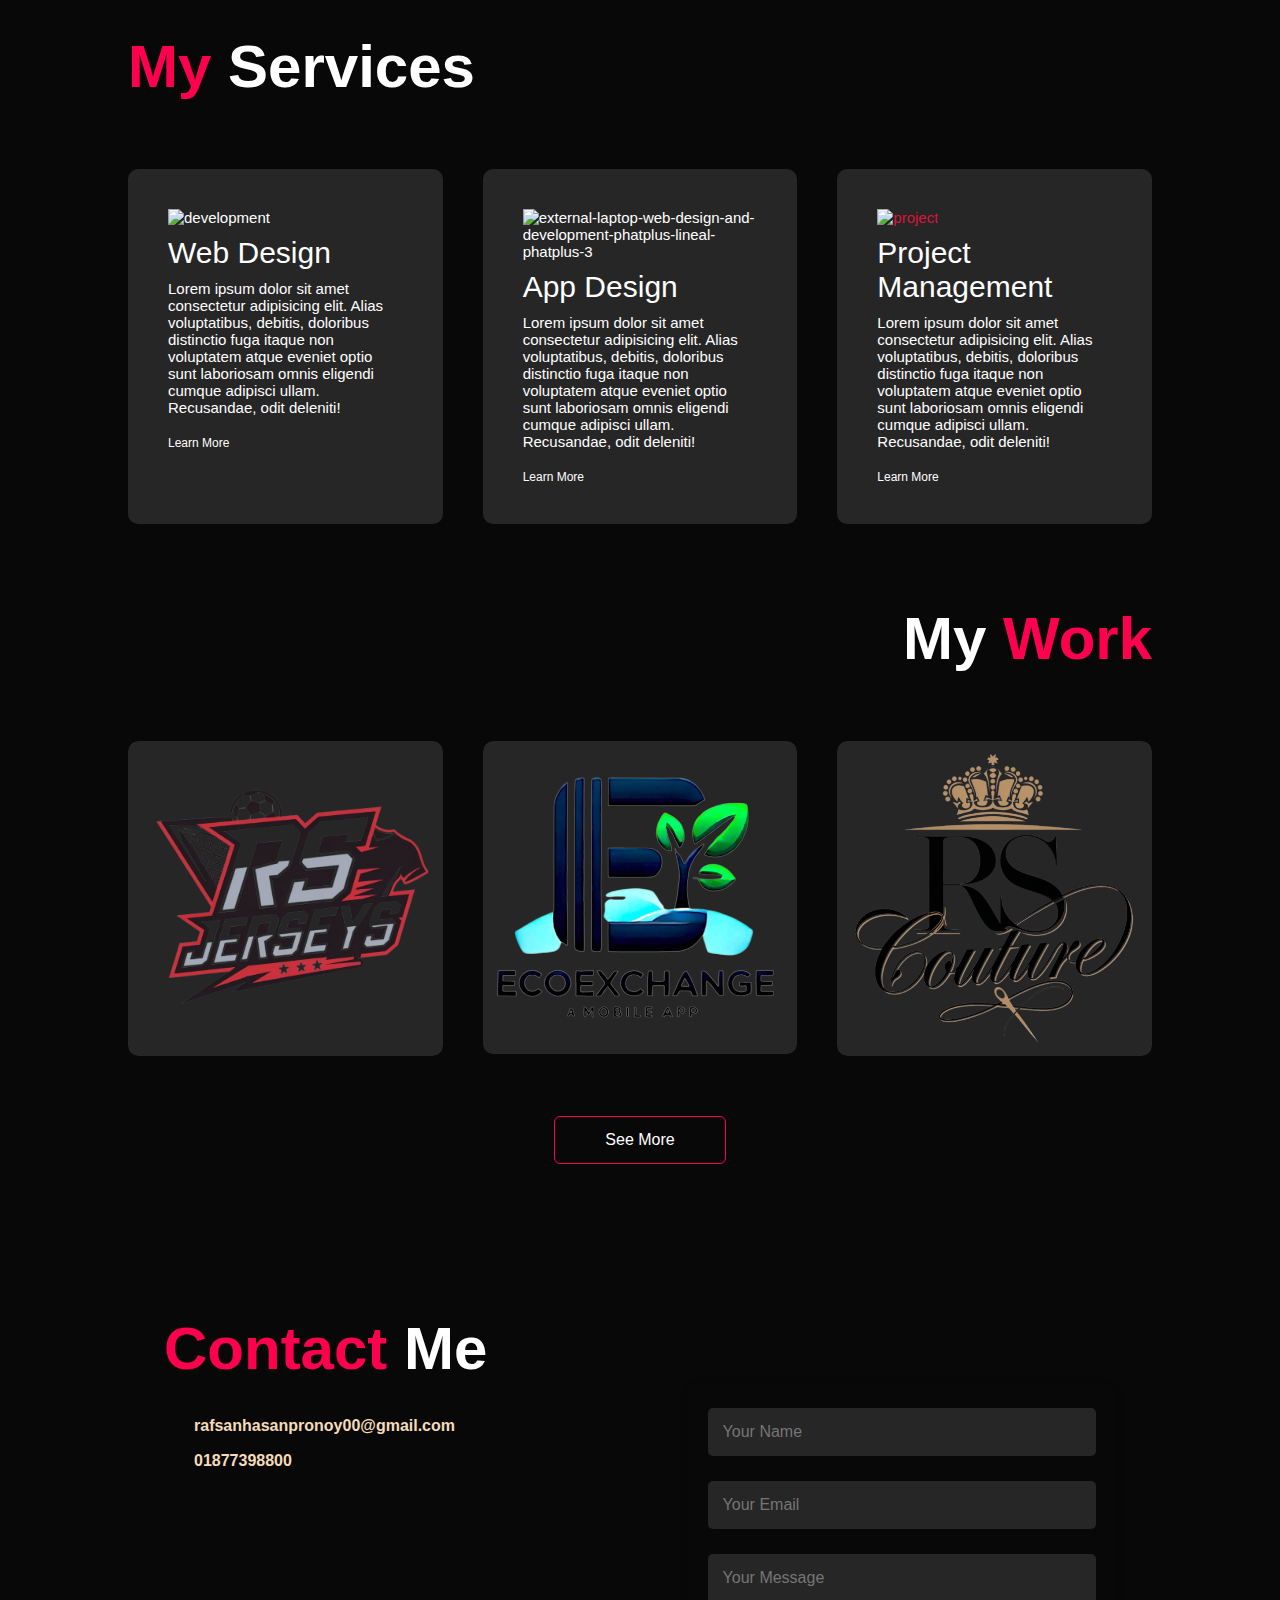
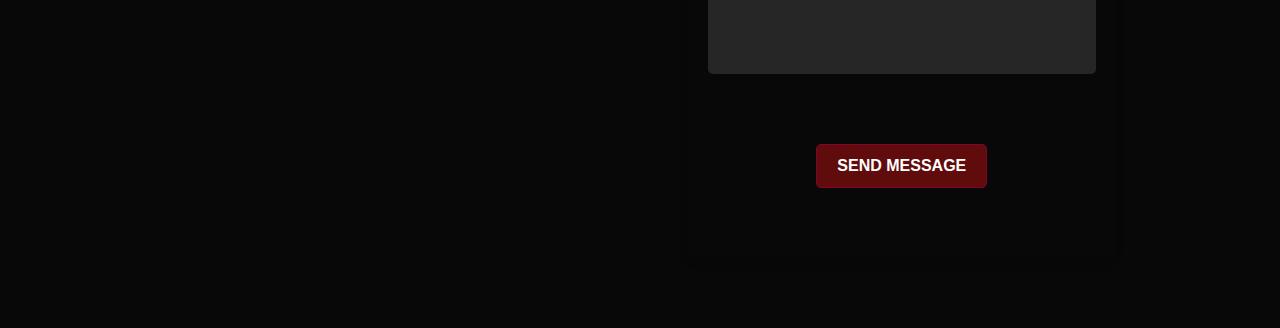
==== commit 1bec0cbe: "Added Educational Information" ====
--- a/PortFolio/index.html
+++ b/PortFolio/index.html
@@ -63,8 +63,8 @@
             </div>
             <div class="tabcontents" id="education">
               <ul>
-                <li><span>Web Developer</span><br>E-Commerce Web Designer</li>
-                <li><span>App Developer</span><br>Native(Andriod) App Development</li>
+                <li><span>R. P. Shaha University</span><br>Bsc in Computer Science & Engineering</li>
+                <li><span>Govt. Tolaram College Narayanganj</span><br>Higher Secondary School</li>
               </ul>
             </div>
             </div>
